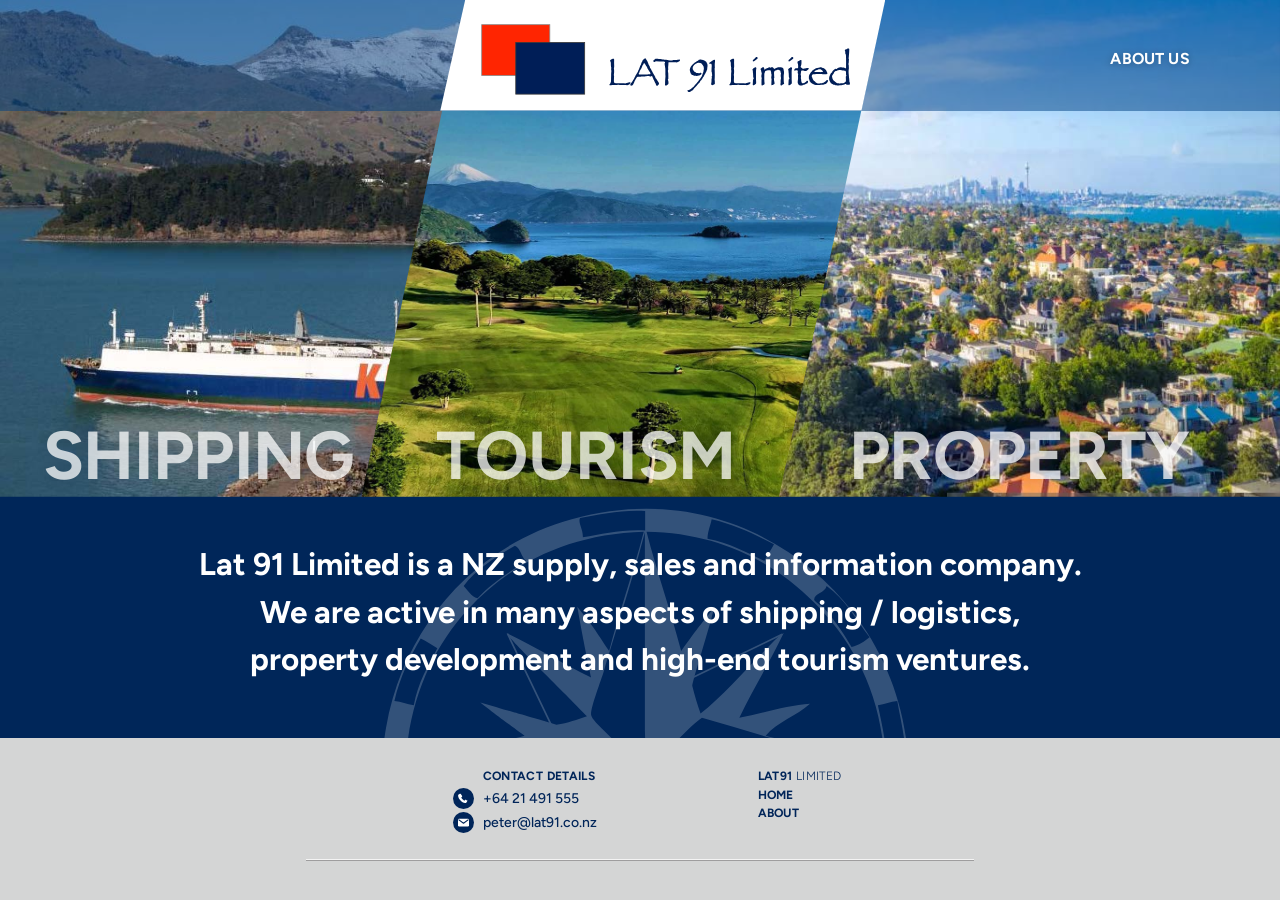
==== index.html @ 0998d96d "Unpack LAT 91 website for Vercel hosting Co-Authored-By: Claude Opus 5.5 <noreply@anthropic.com> Cla" ====
<!doctype html>
<html lang="en-NZ">
<head>
<meta charset="utf-8">
<meta name="viewport" content="width=device-width, initial-scale=1">
<title>LAT 91 Limited – Shipping, Tourism & Property | New Zealand</title>
<meta name="description" content="LAT 91 Limited is a NZ supply, sales and information company active in shipping and logistics, property development and high-end tourism ventures.">
<meta name="theme-color" content="#002659">
<link rel="icon" href="/assets/img/favicon.svg" type="image/svg+xml">
<link rel="preload" href="/assets/fonts/figtree-latin-700-normal.woff2" as="font" type="font/woff2" crossorigin>
<link rel="stylesheet" href="/assets/css/styles.css">
</head>
<body>
<a class="skip-link" href="#main">Skip to content</a>
<main id="main">
  <h1 class="visually-hidden">LAT 91 Limited</h1>
  <section class="hero" id="services" aria-label="Our services">
  <header class="site-header">
    <a class="logo-panel" href="/" aria-label="LAT 91 Limited – home">
      <img src="/assets/img/lat91-logo.svg" alt="LAT 91 Limited" width="470" height="104">
    </a>
    <a class="nav-about" href="/about">About Us</a>
  </header>
      <ul class="panels" aria-label="Our services">
        <li>
          <a class="panel panel--shipping" href="/shipping">
            <img src="/assets/img/home-shipping.jpg" alt="KIWI car-carrier ship sailing past a bush-covered headland beneath snow-capped mountains" loading="eager" decoding="async">
            <h2 class="panel__label">Shipping</h2>
          </a>
        </li>
        <li>
          <a class="panel panel--tourism" href="/tourism">
            <img src="/assets/img/home-tourism.jpg" alt="Golf course fairways above a coastal bay, with a snow-capped volcano on the horizon" loading="eager" decoding="async">
            <h2 class="panel__label">Tourism</h2>
          </a>
        </li>
        <li>
          <a class="panel panel--property" href="/property">
            <img src="/assets/img/home-property.jpg" alt="Aerial view of leafy Auckland suburbs with the city skyline and Sky Tower beyond" loading="eager" decoding="async">
            <h2 class="panel__label">Property</h2>
          </a>
        </li>
      </ul>
  </section>
  <section class="intro" aria-label="About LAT 91 Limited">
    <img class="intro__compass" src="/assets/img/compass.svg" alt="" aria-hidden="true" width="486" height="496">
    <p>
      <span>Lat 91 Limited is a NZ supply, sales and information company.</span>
      <span>We are active in many aspects of shipping / logistics,</span>
      <span>property development and high-end tourism ventures.</span>
    </p>
  </section>
</main>
  <footer class="site-footer">
    <div class="footer-grid">
      <section class="footer-col footer-col--contact" id="contact" aria-labelledby="f-contact">
        <h2 id="f-contact">Contact Details</h2>
        <ul>
          <li><svg viewBox="0 0 21 21" aria-hidden="true"><circle cx="10.5" cy="10.5" r="10.5" fill="#002559"/><path fill="#fff" d="M14.9 13.2l-1.7-1.2c-.4-.3-.9-.2-1.2.1l-.6.7c-1.4-.7-2.5-1.8-3.2-3.2l.7-.6c.4-.3.4-.8.1-1.2L7.8 6.1c-.3-.4-.9-.5-1.3-.2l-.9.7c-.4.3-.6.8-.5 1.3.6 3.4 3.6 6.4 7 7 .5.1 1-.1 1.3-.5l.7-.9c.3-.4.2-1-.2-1.3z"/></svg><a href="tel:+6421491555">+64 21 491 555</a></li>
          <li><svg viewBox="0 0 21 21" aria-hidden="true"><circle cx="10.5" cy="10.5" r="10.5" fill="#002559"/><rect x="5" y="6.8" width="11" height="7.6" rx="1.2" fill="#fff"/><path d="M5.6 7.6l4.9 3.6 4.9-3.6" fill="none" stroke="#002559" stroke-width="1.1" stroke-linejoin="round"/></svg><a href="mailto:peter@lat91.co.nz">peter@lat91.co.nz</a></li>
        </ul>
      </section>
      <nav class="footer-col footer-col--company" aria-labelledby="f-company">
        <h2 id="f-company">LAT91 <span class="light">Limited</span></h2>
        <ul>
          <li><a href="/">Home</a></li>
          <li><a href="/about">About</a></li>
        </ul>
      </nav>
    </div>
    <hr class="footer-rule">
  </footer>
</body>
</html>
---- assets/css/styles.css ----
/* ==========================================================================
   LAT 91 Limited — site styles
   Desktop geometry is taken directly from Lat91-web-design-4.pdf
   (artboard 1134 x 1417pt). Percentages / vw values below are
   design-px ÷ 1134 so the diagonals scale exactly with the viewport.
   ========================================================================== */

/* ---------- Fonts (Figtree: closest open licence match to Geoform) ------ */
@font-face { font-family: "Figtree"; font-weight: 300; font-style: normal; font-display: swap;
  src: url("../fonts/figtree-latin-300-normal.woff2") format("woff2"); }
@font-face { font-family: "Figtree"; font-weight: 500; font-style: normal; font-display: swap;
  src: url("../fonts/figtree-latin-500-normal.woff2") format("woff2"); }
@font-face { font-family: "Figtree"; font-weight: 700; font-style: normal; font-display: swap;
  src: url("../fonts/figtree-latin-700-normal.woff2") format("woff2"); }

/* ---------- Tokens ---------- */
:root {
  --navy: #002659;        /* intro band, overlays */
  --ink: #002559;         /* footer + about text */
  --blue: #004182;        /* service content panel */
  --grey: #d4d5d5;        /* footer */
  --pale: #e5ecf2;        /* about page background */
  --white: #fff;

  --hero-h: 38.8vw;       /* 440 / 1134 */
  --hdr: 8.64vw;          /* 98 / 1134 – top band holding the logo panel */
  --ease: cubic-bezier(.4, 0, .2, 1);
  --dur: 300ms;

  --font: "Figtree", "Geoform", "Helvetica Neue", Arial, sans-serif;
}

/* ---------- Base ---------- */
*, *::before, *::after { box-sizing: border-box; }
html { -webkit-text-size-adjust: 100%; }
body { margin: 0; font-family: var(--font); color: var(--ink); background: var(--grey);
  -webkit-font-smoothing: antialiased; -moz-osx-font-smoothing: grayscale; }
img { display: block; max-width: 100%; }
a { color: inherit; }
h1, h2, p { margin: 0; }

.visually-hidden { position: absolute !important; width: 1px; height: 1px; overflow: hidden;
  clip: rect(0 0 0 0); clip-path: inset(50%); white-space: nowrap; }

.skip-link { position: absolute; left: 12px; top: -60px; z-index: 100; background: #fff; color: var(--ink);
  padding: 10px 16px; font-weight: 700; text-decoration: none; border-radius: 2px; }
.skip-link:focus { top: 12px; }

:focus-visible { outline: 3px solid #ffb81c; outline-offset: 3px; }

/* ==========================================================================
   Header: white angled logo panel + About Us
   ========================================================================== */
.site-header { position: absolute; inset: 0 0 auto 0; height: var(--hdr); z-index: 20; pointer-events: none; }
.site-header > * { pointer-events: auto; }

.logo-panel {
  position: absolute; top: 0; left: 34.4%; width: 34.76%; height: 100%;   /* 390 → 784 */
  background: var(--white);
  clip-path: polygon(5.58% 0, 100% 0, 94.67% 100%, 0 100%);
  display: block;
}
.logo-panel img { position: absolute; left: 7.6%; top: 15.3%; width: 85.5%; height: auto; }
.logo-panel:focus-visible { outline: none; }
.logo-panel:focus-visible img { outline: 3px solid #ffb81c; outline-offset: 2px; }

.nav-about {
  position: absolute; right: 6.9%; top: 50%; transform: translateY(-38%);
  font-weight: 700; font-size: clamp(12px, 1.235vw, 17px); letter-spacing: .01em;
  color: var(--white); text-decoration: none; text-transform: uppercase; padding: 6px 2px;
  text-shadow: 0 1px 6px rgba(0, 20, 50, .35);
}
.nav-about:hover { text-decoration: underline; text-underline-offset: 4px; }
.nav-about[aria-current="page"] { opacity: .7; }

/* ==========================================================================
   HOME — three-panel hero
   ========================================================================== */
.hero { position: relative; height: var(--hero-h); overflow: hidden; background: var(--navy); }
.panels { position: absolute; inset: 0; margin: 0; padding: 0; list-style: none; }

.panel {
  position: absolute; top: 0; height: 100%; display: block;
  color: var(--white); text-decoration: none; overflow: hidden;
}
.panel img { position: absolute; inset: 0; width: 100%; height: 100%; object-fit: cover; }
.panel::after { /* navy rollover overlay */
  content: ""; position: absolute; inset: 0; background: rgba(0, 38, 89, .68);
  opacity: 0; transition: opacity var(--dur) var(--ease);
}

/* Exact sloping divisions from the PDF artwork (local % of each panel box) */
.panel--shipping { left: 0;       width: 36.51%; z-index: 1;
  clip-path: polygon(0 0, 99.8% 0, 77.6% 100%, 0 100%);
  --lx: 9.18%; --dx: 0vw; --dy: -15.43vw; }
.panel--tourism  { left: 28.13%;  width: 41.09%; z-index: 2;
  clip-path: polygon(20% 0, 99.96% 0, 80.15% 100%, .26% 100%);
  --lx: 14.38%; --dx: 1.32vw; --dy: -13.23vw; }
.panel--property { left: 60.67%;  width: 39.33%; z-index: 3;
  clip-path: polygon(21.52% 0, 100% 0, 100% 100%, .47% 100%);
  --lx: 14.35%; --dx: 2.12vw; --dy: -12.52vw; }

.panel__label {
  position: absolute; z-index: 2; left: var(--lx); bottom: .55vw;
  font-weight: 700; font-size: 5.29vw; line-height: 1; letter-spacing: -.01em;
  text-transform: uppercase; white-space: nowrap;
  color: rgba(255, 255, 255, .74);
  text-shadow: 0 1px 14px rgba(0, 20, 50, .12);
  transition: transform var(--dur) var(--ease), color var(--dur) var(--ease);
  will-change: transform;
}

/* Rollover — only on devices with a real hover pointer, so touch is one tap */
@media (hover: hover) and (pointer: fine) {
  .panel:hover::after { opacity: 1; }
  .panel:hover .panel__label { color: var(--white); transform: translate(var(--dx), var(--dy)); }
}
/* Keyboard focus gets the same treatment on every device */
.panel:focus-visible { outline: none; }
.panel:focus-visible::after { opacity: 1; }
.panel:focus-visible .panel__label { color: var(--white); transform: translate(var(--dx), var(--dy));
  text-decoration: underline; text-decoration-thickness: .06em; text-underline-offset: .12em; }

/* Touch devices: clear, solid labels */
@media (hover: none) {
  .panel::before { content: ""; position: absolute; inset: 0; z-index: 1;
    background: linear-gradient(to top, rgba(0, 38, 89, .55), rgba(0, 38, 89, 0) 55%); }
  .panel__label { color: var(--white); text-shadow: 0 2px 10px rgba(0, 20, 50, .35); }
}

/* ==========================================================================
   Intro band
   ========================================================================== */
.intro {
  position: relative; overflow: hidden; background: var(--navy); color: var(--white);
  min-height: 18.87vw; display: flex; align-items: center; justify-content: center;
  padding: 3.4vw 24px 4.2vw; text-align: center;
}
.intro p { position: relative; z-index: 1; font-weight: 700; font-size: clamp(17px, 2.45vw, 36px);
  line-height: 1.51; }
.intro p span { display: block; }
.intro__compass { position: absolute; left: 28.96%; top: -.88vw; width: 42.81%; height: auto;
  opacity: .2; pointer-events: none; user-select: none; }

/* ==========================================================================
   SERVICE pages — photo left, diagonal blue content panel right
   ========================================================================== */
.svc-hero { position: relative; height: var(--hero-h); overflow: hidden; background: var(--blue); color: var(--white); }
/* Home: same 50% blue screen across the top band (header sits above the panels; clicks pass through) */
.hero .site-header { background: rgba(0, 65, 130, .5); }
/* 50% blue screen across the top band, in line with the logo panel (Shipping & Property) */
.svc-hero--shipping::before, .svc-hero--property::before { content: ""; position: absolute; z-index: 2;
  top: 0; left: 0; right: 0; height: var(--hdr); background: rgba(0, 65, 130, .5); pointer-events: none; }
.svc-hero__sky { position: absolute; top: 0; left: 60.67%; width: 39.33%; height: 100%; }
.svc-hero__sky img, .svc-hero__photo img { width: 100%; height: 100%; object-fit: cover; }
.svc-hero__panel { position: absolute; top: calc(var(--hdr) - 1px); right: 0; bottom: 0; left: 30%; background: var(--blue); }
.svc-hero__photo { position: absolute; top: 0; left: 0; width: 48.7%; height: 100%;   /* 0 → 552 */
  clip-path: polygon(0 0, 100% 0, 69.9% 100%, 0 100%); }
.svc-hero__title { position: absolute; z-index: 3; left: var(--tx, 10.76%); top: var(--ty, 35.2%);
  font-weight: 700; font-size: 5.29vw; line-height: 1; letter-spacing: -.01em; text-transform: uppercase;
  text-shadow: 0 2px 18px rgba(0, 20, 50, .25); }

.svc-hero__content { position: absolute; z-index: 2; top: 0; bottom: 0; left: 34.04%; right: 0;
  padding-right: var(--pr, 5.5vw); }
/* the wedge makes the text follow the diagonal, as in the artwork */
.svc-hero__wedge { float: left; width: 14.66vw; height: var(--hero-h); margin-right: 4.2vw;
  shape-outside: polygon(0 0, 100% 0, 0 100%); shape-margin: 4.2vw; }
.svc-hero__text { margin-top: var(--text-top, 14.7vw); font-weight: 700;
  font-size: clamp(15px, 1.88vw, 28px); line-height: 1.31; }
.svc-hero__text p + p { margin-top: 1.4em; }
.read-more { position: absolute; right: var(--rm-right, 9.2vw); bottom: var(--rm-bottom, 5.7vw);
  font-weight: 700; font-size: clamp(12px, 1.235vw, 17px); text-decoration: none; text-transform: uppercase;
  padding: 6px 0; }
.read-more:hover { text-decoration: underline; text-underline-offset: 4px; }

.svc-hero--shipping { --tx: 10.76%; --ty: 35.2%; --text-top: 14.73vw; --rm-right: 9.17vw; --pr: 6vw; }
.svc-hero--tourism  { --tx: 11.1%;  --ty: 42.7%; --text-top: 13.6vw;  --rm-right: 5.9vw;  --pr: 4.2vw; }
.svc-hero--property { --tx: 8.9%;   --ty: 35.2%; --text-top: 15.26vw; --rm-right: 5.9vw;  --pr: 5.4vw; --rm-bottom: 5vw; }

/* ==========================================================================
   ABOUT page
   ========================================================================== */
.top-band { position: relative; height: var(--hdr); overflow: hidden; background: var(--navy); }
.top-band .panels { height: var(--hero-h); bottom: auto; }
.top-band .panel { pointer-events: none; }
.top-band .panel::after { display: none; }

.about { background: var(--pale); color: var(--ink); padding: 3.8vw 24px 4vw; }
.about__inner { max-width: 892px; margin: 0 auto; }
.about h1 { font-weight: 700; font-size: clamp(40px, 5.29vw, 68px); line-height: 1.1; letter-spacing: -.02em;
  margin: 0 0 .5em -.1em; }
.about__body p { font-weight: 500; font-size: 16px; line-height: 1.5; text-align: justify; hyphens: manual; }
.about__body p + p { margin-top: 1.5em; }
.about__body p:target { animation: flash 1.6s var(--ease); }
@keyframes flash { 0% { background: rgba(0, 65, 130, .14); } 100% { background: transparent; } }
.back-link { display: block; width: max-content; margin: 1.1em 0 0 auto; font-weight: 700; font-size: 14px;
  text-decoration: none; text-transform: uppercase; padding: 4px 0; }
.back-link:hover { text-decoration: underline; text-underline-offset: 4px; }
.navy-band { height: 46px; background: var(--navy); }

/* ==========================================================================
   Footer
   ========================================================================== */
.site-footer { background: var(--grey); color: var(--ink); padding: 30px 24px 38px; }
.footer-grid { max-width: 668px; margin: 0 auto; padding-left: 14px;
  display: grid; grid-template-columns: 265px auto; justify-content: center; column-gap: 40px; }
.footer-col h2 { font-size: 12px; font-weight: 700; letter-spacing: .03em; text-transform: uppercase; line-height: 1.4; }
.footer-col h2 .light { font-weight: 300; }
.footer-col ul { list-style: none; margin: 0; padding: 0; font-size: 12px; line-height: 18px; }
.footer-col--contact h2 { padding-left: 30px; margin-bottom: 3px; }
.footer-col--contact li { display: flex; align-items: center; gap: 9px; margin-top: 3px; }
.footer-col--contact a { font-weight: 500; font-size: 14px; text-decoration: none; line-height: 21px; }
.footer-col--contact svg { flex: none; width: 21px; height: 21px; }
.footer-col--company ul { margin-top: 1px; }
.footer-col--links ul { margin-top: 4px; }
.footer-col li a { text-decoration: none; }
.footer-col--company a, .footer-col--links a { font-size: 12px; font-weight: 700; text-transform: uppercase;
  letter-spacing: .02em; line-height: 18px; display: inline-block; }
.footer-col a:hover { text-decoration: underline; text-underline-offset: 3px; }
.footer-rule { max-width: 668px; margin: 26px auto 0; border: 0; height: 0;
  border-top: 1.5px solid rgba(255, 255, 255, .75); border-bottom: 1.5px solid rgba(35, 31, 32, .3); }
.footer-col :focus-visible { outline-color: var(--blue); }

/* ==========================================================================
   Mobile (≤ 760px): stacked panels, diagonals kept as slanted edges
   ========================================================================== */
@media (max-width: 760px) {
  :root { --hdr: 66px; --slant: 9vw; }

  .site-header { height: var(--hdr); }
  .logo-panel { left: 0; width: 74%; clip-path: polygon(0 0, 100% 0, 92% 100%, 0 100%); }
  .logo-panel img { left: 7%; top: 50%; width: auto; height: 46px; max-width: 80%; transform: translateY(-50%); }
  .nav-about { right: 5%; font-size: 13px; transform: translateY(-50%); }

  /* Home */
  .hero { height: auto; padding-top: var(--hdr); background: var(--navy); }
  .hero::before { content: ""; position: absolute; inset: 0 0 auto 0; height: var(--hdr);
    background: url("../img/home-property.jpg") center 18% / cover; }
  .panels { position: relative; inset: auto; display: block; }
  .panel { position: relative; left: auto; width: 100%; height: clamp(200px, 58vw, 360px); }
  .panels > li { position: relative; }
  .panels > li + li { margin-top: calc(var(--slant) * -1); }
  .panel--shipping { clip-path: polygon(0 0, 100% 0, 100% 100%, 0 calc(100% - var(--slant))); }
  .panel--tourism  { clip-path: polygon(0 0, 100% var(--slant), 100% 100%, 0 calc(100% - var(--slant))); }
  .panel--property { clip-path: polygon(0 var(--slant), 100% 0, 100% 100%, 0 100%); }
  .panel__label { left: 6%; bottom: calc(var(--slant) + 14px); font-size: clamp(38px, 11.5vw, 64px);
    color: var(--white); text-shadow: 0 2px 10px rgba(0, 20, 50, .35); }
  .panel--property .panel__label { bottom: 22px; }
  .panel--shipping img { object-position: center 70%; }
  .panel::before { content: ""; position: absolute; inset: 0; z-index: 1;
    background: linear-gradient(to top, rgba(0, 38, 89, .6), rgba(0, 38, 89, 0) 60%); }
  .panel:focus-visible .panel__label, .panel:hover .panel__label { transform: none; }

  .intro { min-height: 0; padding: 40px 24px 44px; }
  .intro p span { display: inline; }
  .intro__compass { left: 50%; top: -30px; width: 128vw; max-width: 560px; transform: translateX(-50%); }

  /* Service pages: image stacked above text */
  .svc-hero { height: auto; padding-top: var(--hdr); background: var(--blue); }
  .svc-hero__sky { inset: 0 0 auto 0; width: 100%; left: 0; height: var(--hdr); }
  .svc-hero__sky img { object-position: center 20%; }
  .svc-hero__panel { display: none; }
  .svc-hero__photo { position: relative; width: 100%; height: clamp(220px, 64vw, 420px);
    clip-path: polygon(0 0, 100% 0, 100% calc(100% - var(--slant)), 0 100%); }
  .svc-hero { --photo-h: clamp(220px, 64vw, 420px); }
  .svc-hero__photo { height: var(--photo-h); }
  .svc-hero .svc-hero__title { left: 6%; top: calc(var(--hdr) + var(--photo-h) - var(--slant) - 16px);
    transform: translateY(-100%); font-size: clamp(40px, 12vw, 66px); }
  .svc-hero__content { position: relative; inset: auto; padding: 12px 7% 34px; }
  .svc-hero__wedge { display: none; }
  .svc-hero__text { margin-top: 0; font-size: 17px; line-height: 1.5; }
  .read-more { position: static; display: block; width: max-content; margin: 22px 0 0 auto; font-size: 14px; }

  .about { padding: 34px 22px 34px; }
  .about__body p { text-align: left; }

  .footer-grid { grid-template-columns: 1fr; gap: 26px; padding-left: 0; max-width: 360px; }
  .footer-col--contact h2 { padding-left: 0; }
  .footer-col--company a, .footer-col--links a { line-height: 30px; }   /* bigger tap targets */
  .footer-rule { max-width: 360px; }
}

/* Tablet tweak: keep desktop composition but stop tiny type */
@media (min-width: 761px) and (max-width: 1000px) {
  .svc-hero__text { font-size: 15px; line-height: 1.35; }
}

@media (prefers-reduced-motion: reduce) {
  *, *::before, *::after { transition-duration: 0ms !important; animation: none !important; }
}
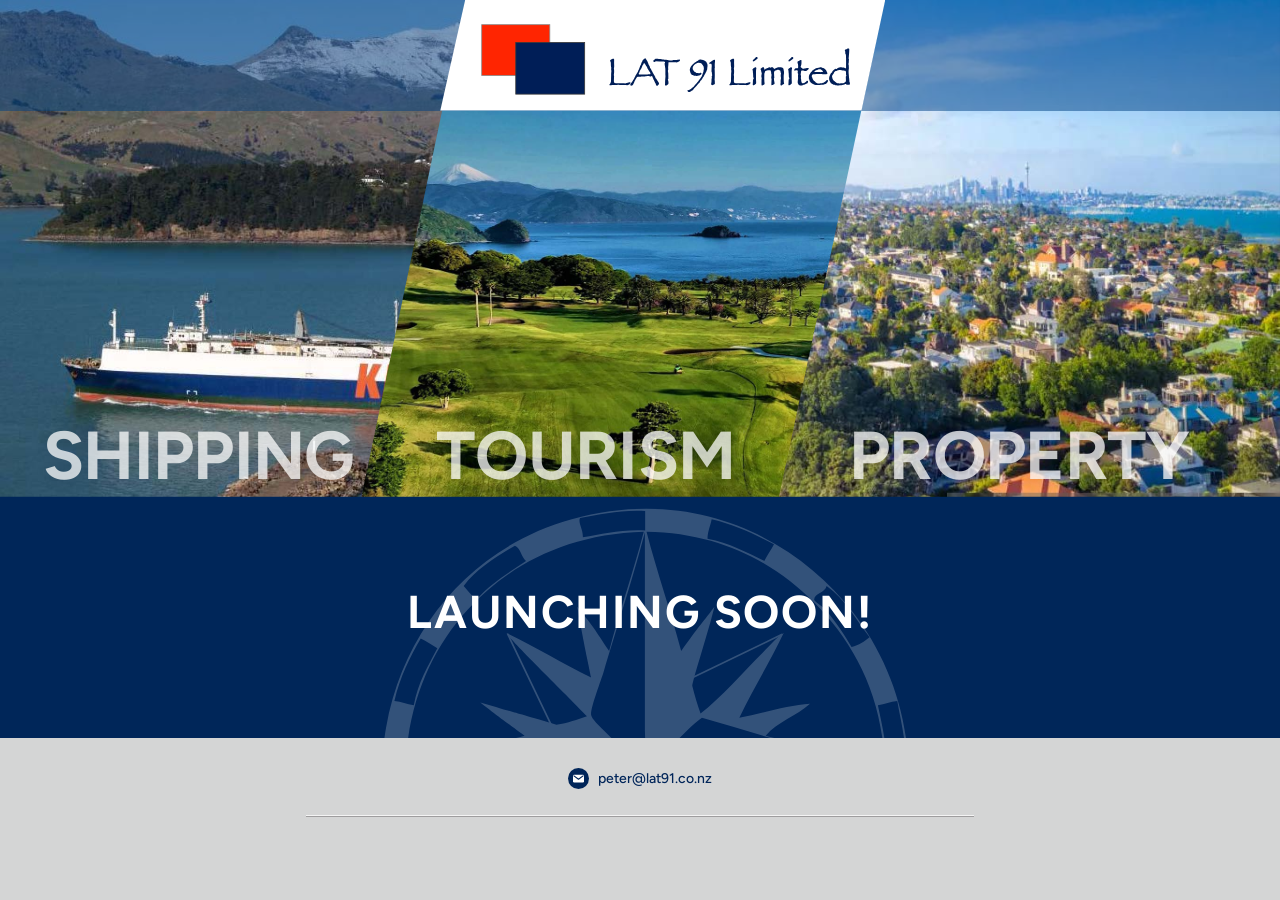
==== commit bf65db7c: "Park site: Launching soon landing page as home; full site kept, pages redirect Co-Authored-By: Claud" ====
--- a/index.html
+++ b/index.html
@@ -3,7 +3,7 @@
 <head>
 <meta charset="utf-8">
 <meta name="viewport" content="width=device-width, initial-scale=1">
-<title>LAT 91 Limited – Shipping, Tourism & Property | New Zealand</title>
+<title>LAT 91 Limited – Launching soon</title>
 <meta name="description" content="LAT 91 Limited is a NZ supply, sales and information company active in shipping and logistics, property development and high-end tourism ventures.">
 <meta name="theme-color" content="#002659">
 <link rel="icon" href="/assets/img/favicon.svg" type="image/svg+xml">
@@ -11,62 +11,43 @@
 <link rel="stylesheet" href="/assets/css/styles.css">
 </head>
 <body>
-<a class="skip-link" href="#main">Skip to content</a>
 <main id="main">
   <h1 class="visually-hidden">LAT 91 Limited</h1>
   <section class="hero" id="services" aria-label="Our services">
   <header class="site-header">
-    <a class="logo-panel" href="/" aria-label="LAT 91 Limited – home">
+    <div class="logo-panel">
       <img src="/assets/img/lat91-logo.svg" alt="LAT 91 Limited" width="470" height="104">
-    </a>
-    <a class="nav-about" href="/about">About Us</a>
+    </div>
   </header>
       <ul class="panels" aria-label="Our services">
         <li>
-          <a class="panel panel--shipping" href="/shipping">
+          <div class="panel panel--shipping">
             <img src="/assets/img/home-shipping.jpg" alt="KIWI car-carrier ship sailing past a bush-covered headland beneath snow-capped mountains" loading="eager" decoding="async">
             <h2 class="panel__label">Shipping</h2>
-          </a>
+          </div>
         </li>
         <li>
-          <a class="panel panel--tourism" href="/tourism">
+          <div class="panel panel--tourism">
             <img src="/assets/img/home-tourism.jpg" alt="Golf course fairways above a coastal bay, with a snow-capped volcano on the horizon" loading="eager" decoding="async">
             <h2 class="panel__label">Tourism</h2>
-          </a>
+          </div>
         </li>
         <li>
-          <a class="panel panel--property" href="/property">
+          <div class="panel panel--property">
             <img src="/assets/img/home-property.jpg" alt="Aerial view of leafy Auckland suburbs with the city skyline and Sky Tower beyond" loading="eager" decoding="async">
             <h2 class="panel__label">Property</h2>
-          </a>
+          </div>
         </li>
       </ul>
   </section>
-  <section class="intro" aria-label="About LAT 91 Limited">
+  <section class="intro" aria-label="Launching soon">
     <img class="intro__compass" src="/assets/img/compass.svg" alt="" aria-hidden="true" width="486" height="496">
-    <p>
-      <span>Lat 91 Limited is a NZ supply, sales and information company.</span>
-      <span>We are active in many aspects of shipping / logistics,</span>
-      <span>property development and high-end tourism ventures.</span>
-    </p>
+    <p class="intro__soon">LAUNCHING SOON!</p>
   </section>
 </main>
   <footer class="site-footer">
-    <div class="footer-grid">
-      <section class="footer-col footer-col--contact" id="contact" aria-labelledby="f-contact">
-        <h2 id="f-contact">Contact Details</h2>
-        <ul>
-          <li><svg viewBox="0 0 21 21" aria-hidden="true"><circle cx="10.5" cy="10.5" r="10.5" fill="#002559"/><path fill="#fff" d="M14.9 13.2l-1.7-1.2c-.4-.3-.9-.2-1.2.1l-.6.7c-1.4-.7-2.5-1.8-3.2-3.2l.7-.6c.4-.3.4-.8.1-1.2L7.8 6.1c-.3-.4-.9-.5-1.3-.2l-.9.7c-.4.3-.6.8-.5 1.3.6 3.4 3.6 6.4 7 7 .5.1 1-.1 1.3-.5l.7-.9c.3-.4.2-1-.2-1.3z"/></svg><a href="tel:+6421491555">+64 21 491 555</a></li>
-          <li><svg viewBox="0 0 21 21" aria-hidden="true"><circle cx="10.5" cy="10.5" r="10.5" fill="#002559"/><rect x="5" y="6.8" width="11" height="7.6" rx="1.2" fill="#fff"/><path d="M5.6 7.6l4.9 3.6 4.9-3.6" fill="none" stroke="#002559" stroke-width="1.1" stroke-linejoin="round"/></svg><a href="mailto:peter@lat91.co.nz">peter@lat91.co.nz</a></li>
-        </ul>
-      </section>
-      <nav class="footer-col footer-col--company" aria-labelledby="f-company">
-        <h2 id="f-company">LAT91 <span class="light">Limited</span></h2>
-        <ul>
-          <li><a href="/">Home</a></li>
-          <li><a href="/about">About</a></li>
-        </ul>
-      </nav>
+    <div class="footer-email">
+      <svg viewBox="0 0 21 21" aria-hidden="true"><circle cx="10.5" cy="10.5" r="10.5" fill="#002559"/><rect x="5" y="6.8" width="11" height="7.6" rx="1.2" fill="#fff"/><path d="M5.6 7.6l4.9 3.6 4.9-3.6" fill="none" stroke="#002559" stroke-width="1.1" stroke-linejoin="round"/></svg><a href="mailto:peter@lat91.co.nz">peter@lat91.co.nz</a>
     </div>
     <hr class="footer-rule">
   </footer>
--- a/assets/css/styles.css
+++ b/assets/css/styles.css
@@ -8,6 +8,8 @@
 /* ---------- Fonts (Figtree: closest open licence match to Geoform) ------ */
 @font-face { font-family: "Figtree"; font-weight: 300; font-style: normal; font-display: swap;
   src: url("../fonts/figtree-latin-300-normal.woff2") format("woff2"); }
+@font-face { font-family: "Figtree"; font-weight: 400; font-style: normal; font-display: swap;
+  src: url("../fonts/figtree-latin-400-normal.woff2") format("woff2"); }
 @font-face { font-family: "Figtree"; font-weight: 500; font-style: normal; font-display: swap;
   src: url("../fonts/figtree-latin-500-normal.woff2") format("woff2"); }
 @font-face { font-family: "Figtree"; font-weight: 700; font-style: normal; font-display: swap;
@@ -18,6 +20,7 @@
   --navy: #002659;        /* intro band, overlays */
   --ink: #002559;         /* footer + about text */
   --blue: #004182;        /* service content panel */
+  --red: #e0230f;         /* LETS TALK button – logo red, deepened slightly for text contrast */
   --grey: #d4d5d5;        /* footer */
   --pale: #e5ecf2;        /* about page background */
   --white: #fff;
@@ -173,9 +176,29 @@
   padding: 6px 0; }
 .read-more:hover { text-decoration: underline; text-underline-offset: 4px; }
 
-.svc-hero--shipping { --tx: 10.76%; --ty: 35.2%; --text-top: 14.73vw; --rm-right: 9.17vw; --pr: 6vw; }
-.svc-hero--tourism  { --tx: 11.1%;  --ty: 42.7%; --text-top: 13.6vw;  --rm-right: 5.9vw;  --pr: 4.2vw; }
-.svc-hero--property { --tx: 8.9%;   --ty: 35.2%; --text-top: 15.26vw; --rm-right: 5.9vw;  --pr: 5.4vw; --rm-bottom: 5vw; }
+.svc-hero--shipping { --tx: 10.76%; --ty: 35.2%; --text-top: 11.2vw; --rm-right: 9.17vw; --pr: 6vw; }
+.svc-hero--tourism  { --tx: 11.1%;  --ty: 42.7%; --text-top: 11.3vw;  --rm-right: 5.9vw;  --pr: 4.2vw; }
+.svc-hero--property { --tx: 8.9%;   --ty: 35.2%; --text-top: 14.2vw; --rm-right: 5.9vw;  --pr: 5.4vw; --rm-bottom: 5vw; }
+
+/* Action row: Back (left) · Peter Bissett + LETS TALK (right) */
+.svc-actions { position: absolute; left: 6.6vw; right: var(--pr, 5.5vw); bottom: var(--rm-bottom, 4.1vw);
+  display: flex; align-items: center; justify-content: space-between; gap: 16px; }
+.back-home { font-weight: 700; font-size: clamp(12px, 1.235vw, 17px); text-decoration: none; text-transform: uppercase;
+  line-height: 1; padding: 6px 0; }
+.back-home:hover { text-decoration: underline; text-underline-offset: 4px; }
+.svc-contact { display: flex; align-items: center; gap: clamp(12px, 1.5vw, 22px); }
+/* lead-in floats above the button so the name stays right beside the button */
+.talk-stack { position: relative; }
+.talk-lead { font-weight: 700; font-size: clamp(13px, 1.4vw, 20px); line-height: 1.2; white-space: nowrap;
+  position: absolute; right: -.09em; /* optical: last dot ends flush with the button edge */
+  bottom: calc(100% + 1.2em); }
+.svc-contact__name { font-weight: 400; font-size: clamp(14px, 1.5vw, 21px); white-space: nowrap; }
+.btn-talk { display: inline-block; background: var(--red); color: #fff; border: 2px solid var(--red);
+  font-weight: 700; font-size: clamp(12px, 1.235vw, 17px); letter-spacing: .04em; text-transform: uppercase;
+  text-decoration: none; white-space: nowrap; padding: .75em 1.5em; line-height: 1;
+  transition: background-color var(--dur) var(--ease), color var(--dur) var(--ease), border-color var(--dur) var(--ease); }
+.btn-talk:hover, .btn-talk:focus-visible { background: #fff; color: var(--red); border-color: #fff; }
+.btn-talk:focus-visible { outline: 3px solid #ffb81c; outline-offset: 3px; }
 
 /* ==========================================================================
    ABOUT page
@@ -222,6 +245,17 @@
 .footer-col :focus-visible { outline-color: var(--blue); }
 
 /* ==========================================================================
+   LANDING page (parked site) — landing.html
+   ========================================================================== */
+div.panel { cursor: default; }
+.intro .intro__soon { font-size: clamp(26px, 3.6vw, 52px); letter-spacing: .04em; line-height: 1.2; }
+.footer-email { display: flex; justify-content: center; align-items: center; gap: 9px; }
+.footer-email svg { flex: none; width: 21px; height: 21px; }
+.footer-email a { font-weight: 500; font-size: 14px; text-decoration: none; color: var(--ink); line-height: 21px; }
+.footer-email a:hover { text-decoration: underline; text-underline-offset: 3px; }
+.footer-email a:focus-visible { outline-color: var(--blue); }
+
+/* ==========================================================================
    Mobile (≤ 760px): stacked panels, diagonals kept as slanted edges
    ========================================================================== */
 @media (max-width: 760px) {
@@ -270,6 +304,11 @@
   .svc-hero__wedge { display: none; }
   .svc-hero__text { margin-top: 0; font-size: 17px; line-height: 1.5; }
   .read-more { position: static; display: block; width: max-content; margin: 22px 0 0 auto; font-size: 14px; }
+  .svc-actions { position: static; margin-top: 60px; flex-wrap: wrap; row-gap: 18px; }
+  .back-home { font-size: 14px; }
+  .svc-contact__name { font-size: 16px; }
+  .talk-lead { font-size: 15px; }
+  .btn-talk { font-size: 14px; padding: 13px 22px; }
 
   .about { padding: 34px 22px 34px; }
   .about__body p { text-align: left; }
@@ -282,7 +321,10 @@
 
 /* Tablet tweak: keep desktop composition but stop tiny type */
 @media (min-width: 761px) and (max-width: 1000px) {
-  .svc-hero__text { font-size: 15px; line-height: 1.35; }
+  .svc-hero__text { font-size: 14px; line-height: 1.35; }
+  .svc-hero--tourism { --text-top: 11.5vw; }
+  .svc-actions { bottom: 3vw; }
+  .btn-talk { padding: .6em 1.1em; }
 }
 
 @media (prefers-reduced-motion: reduce) {
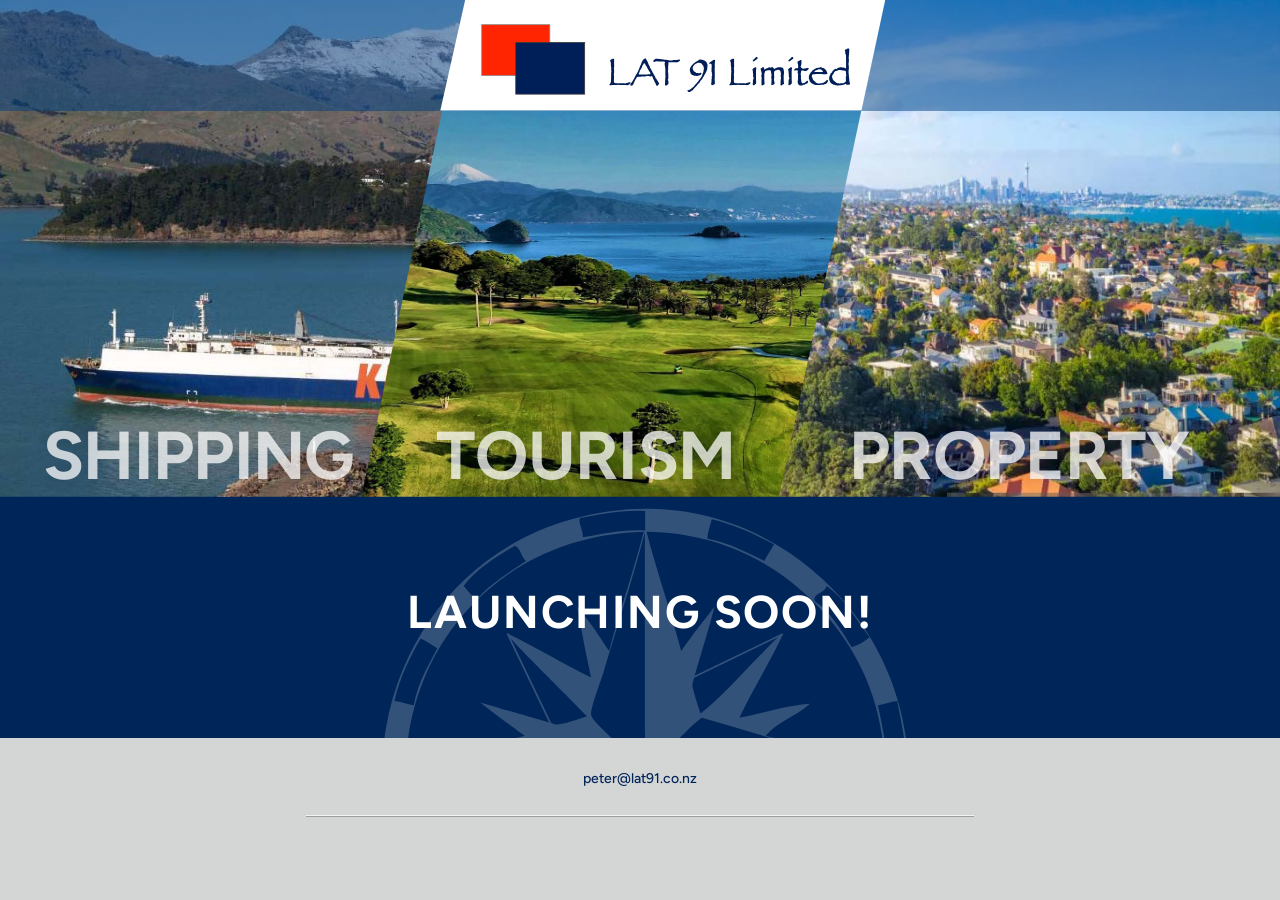
==== commit ed34db8b: "Landing page: remove email icon, centre address Co-Authored-By: Claude Opus 5.5 <noreply@anthropic.c" ====
--- a/index.html
+++ b/index.html
@@ -47,7 +47,7 @@
 </main>
   <footer class="site-footer">
     <div class="footer-email">
-      <svg viewBox="0 0 21 21" aria-hidden="true"><circle cx="10.5" cy="10.5" r="10.5" fill="#002559"/><rect x="5" y="6.8" width="11" height="7.6" rx="1.2" fill="#fff"/><path d="M5.6 7.6l4.9 3.6 4.9-3.6" fill="none" stroke="#002559" stroke-width="1.1" stroke-linejoin="round"/></svg><a href="mailto:peter@lat91.co.nz">peter@lat91.co.nz</a>
+      <a href="mailto:peter@lat91.co.nz">peter@lat91.co.nz</a>
     </div>
     <hr class="footer-rule">
   </footer>
